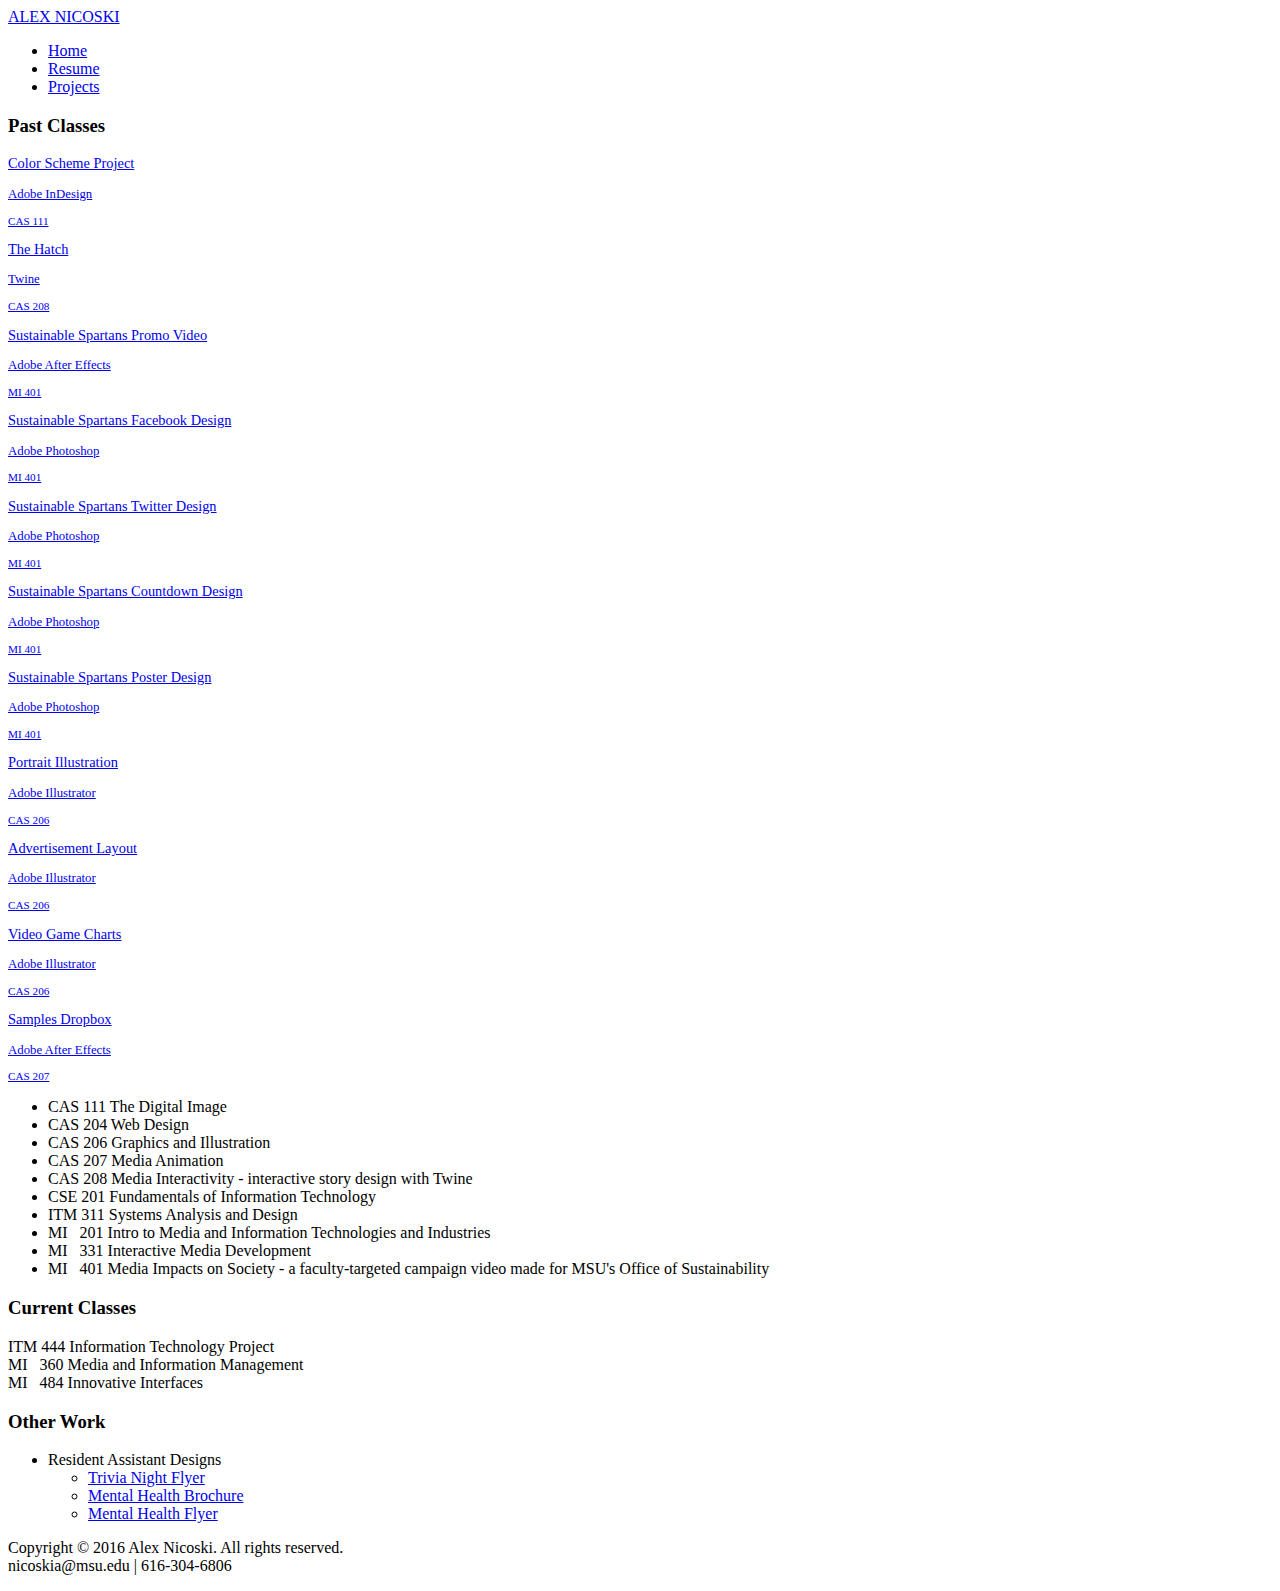
==== projects/index.html @ 18e31e3e "portfolio v1" ====
<!doctype html>
<html>
<head>
<link href="https://fonts.googleapis.com/css?family=Fjalla+One|EB+Garamond" rel="stylesheet"> 
<meta charset="utf-8">
<title>Alex's Classes</title>
<link rel="shortcut icon" href="logo.jpg">
<link rel="stylesheet" type="text/css" href="nicoski.css" />
</head>

<body>
<a href="index.html" id="name">ALEX NICOSKI</a>

<ul id="nav">
	<li><a href="index.html">Home</a></li>
    <li><a href="resume.html">Resume</a></li>
    <li><a href="projects.html">Projects</a></li>
</ul>
<div id="main">
<h3>Past Classes</h3>

<a class ="link" href="https://msu.edu/~nicoskia/nicoskia_%232.pdf" target="_blank"><div class="box">
	<p style="font-size: .9em">Color Scheme Project</p>
	<p style="font-size: .8em">Adobe InDesign</p>
	<p style="font-size: .7em">CAS 111</p></div></a>
 <a class ="link" href="https://msu.edu/~nicoskia/The%20Hatch%20v3.html" target="_blank"><div class="box">
	<p style="font-size: .9em">The Hatch</p>
	<p style="font-size: .8em">Twine</p>
	<p style="font-size: .7em">CAS 208</p></div></a>
 <a class ="link" href="https://www.youtube.com/watch?v=zVRuasFmCCM" target="_blank"><div class="box">
	<p style="font-size: .9em">Sustainable Spartans Promo Video</p>
	<p style="font-size: .8em">Adobe After Effects</p>
	<p style="font-size: .7em">MI 401</p></div></a>
<a class ="link" href="https://msu.edu/~nicoskia/Facebook.pdf" target="_blank"><div class="box">
	<p style="font-size: .9em">Sustainable Spartans Facebook Design</p>
	<p style="font-size: .8em">Adobe Photoshop</p>
	<p style="font-size: .7em">MI 401</p></div></a>
<a class ="link" href="https://msu.edu/~nicoskia/Twitter.pdf" target="_blank"><div class="box">
	<p style="font-size: .9em">Sustainable Spartans Twitter Design</p>
	<p style="font-size: .8em">Adobe Photoshop</p>
	<p style="font-size: .7em">MI 401</p></div></a>
<a class ="link" href="https://msu.edu/~nicoskia/Countdown.pdf" target="_blank"><div class="box">
	<p style="font-size: .9em">Sustainable Spartans Countdown Design</p>
	<p style="font-size: .8em">Adobe Photoshop</p>
	<p style="font-size: .7em">MI 401</p></div></a>
<a class ="link" href="https://msu.edu/~nicoskia/Poster.pdf" target="_blank"><div class="box">
	<p style="font-size: .9em">Sustainable Spartans Poster Design</p>
	<p style="font-size: .8em">Adobe Photoshop</p>
	<p style="font-size: .7em">MI 401</p></div></a>
<a class ="link" href="https://msu.edu/~nicoskia/Nicoski_Illustration.pdf" target="_blank"><div class="box">
	<p style="font-size: .9em">Portrait Illustration</p>
	<p style="font-size: .8em">Adobe Illustrator</p>
	<p style="font-size: .7em">CAS 206</p></div></a>
<a class ="link" href="https://msu.edu/~nicoskia/Layout.pdf" target="_blank"><div class="box">
	<p style="font-size: .9em">Advertisement Layout</p>
	<p style="font-size: .8em">Adobe Illustrator</p>
	<p style="font-size: .7em">CAS 206</p></div></a>
<a class ="link" href="https://msu.edu/~nicoskia/Charts.pdf" target="_blank"><div class="box">
	<p style="font-size: .9em">Video Game Charts</p>
	<p style="font-size: .8em">Adobe Illustrator</p>
	<p style="font-size: .7em">CAS 206</p></div></a>
<a class ="link" href="https://www.dropbox.com/sh/vql4dshpngmhi18/AABVchdhlwhwg74wE7Li_Q_Ba?dl=0" target="_blank"><div class="box">
	<p style="font-size: .9em">Samples Dropbox</p>
	<p style="font-size: .8em">Adobe After Effects</p>
	<p style="font-size: .7em">CAS 207</p></div></a>

<ul class="larger">
	<li>CAS 111 The Digital Image</li>
	<li>CAS 204 Web Design</li>
	<li>CAS 206 Graphics and Illustration</li>
	<li>CAS 207 Media Animation</li> 
	<li>CAS 208 Media Interactivity - interactive story design with Twine</li> 
	<li>CSE 201 Fundamentals of Information Technology</li>
	<li>ITM 311 Systems Analysis and Design</li>
	<li>MI &nbsp; 201 Intro to Media and Information Technologies and Industries</li>
	<li>MI &nbsp; 331 Interactive Media Development</li>
	<li>MI &nbsp; 401 Media Impacts on Society - a faculty-targeted campaign video made for MSU's Office of Sustainability</li>
  
</ul>
<h3>Current Classes</h3>
<li>ITM 444 Information Technology Project</li>
<li>MI &nbsp; 360 Media and Information Management</li>
<li>MI &nbsp; 484 Innovative Interfaces</li>
<ul class="larger">
  
</ul>

<h3>Other Work</h3>
<ul class="larger">
  <li>Resident Assistant Designs</li>
  <ul><li><a href="https://msu.edu/~nicoskia/Trivia_Night.pdf" target="_blank">Trivia Night Flyer</a></li>
  <li><a href="https://msu.edu/~nicoskia/Mental_Health_Brochure.pdf" target="_blank">Mental Health Brochure</a></li>
  <li><a href="https://msu.edu/~nicoskia/Mental_Health_Flyer.pdf" target="_blank">Mental Health Flyer</a></li>
  </ul>
  </ul>
</div>
<div id="footer">
<p>Copyright &copy; 2016 Alex Nicoski. All rights reserved.<br/> nicoskia@msu.edu | 616-304-6806</p>
</div>
</body>
</html>
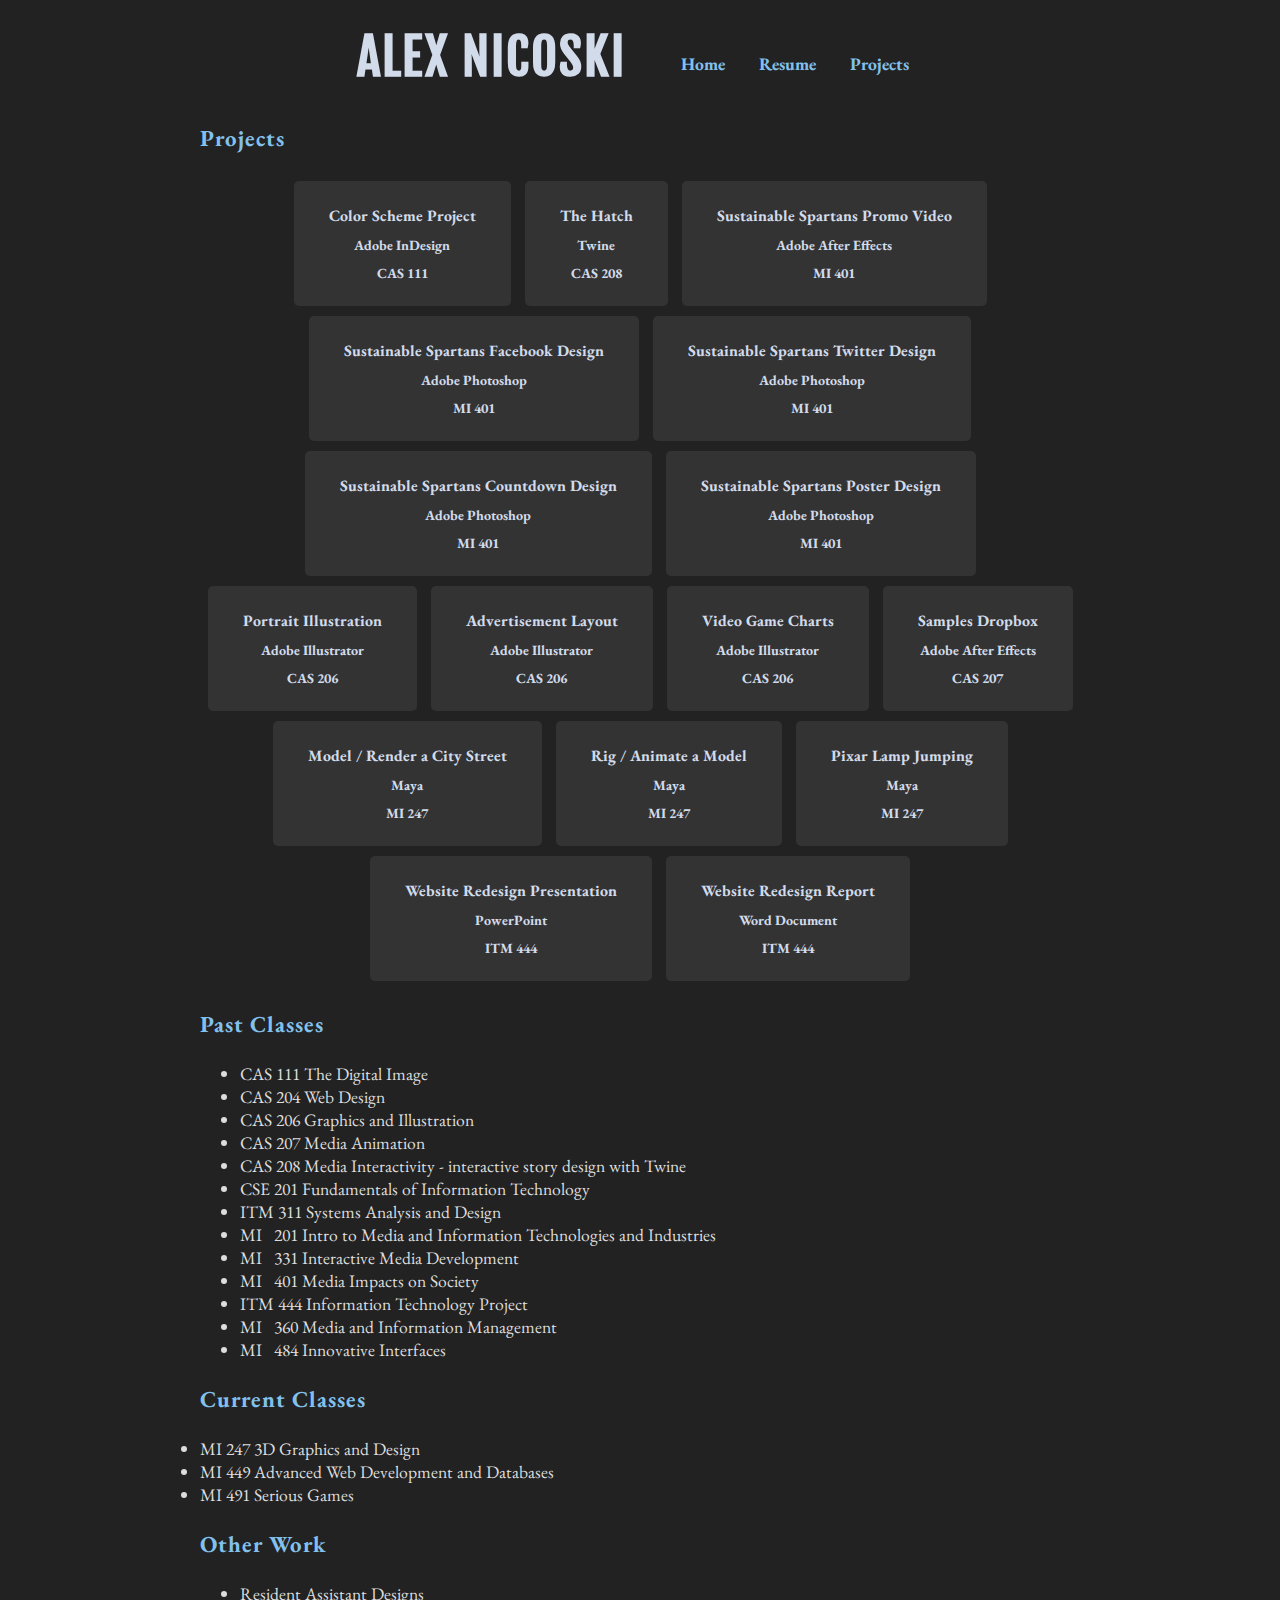
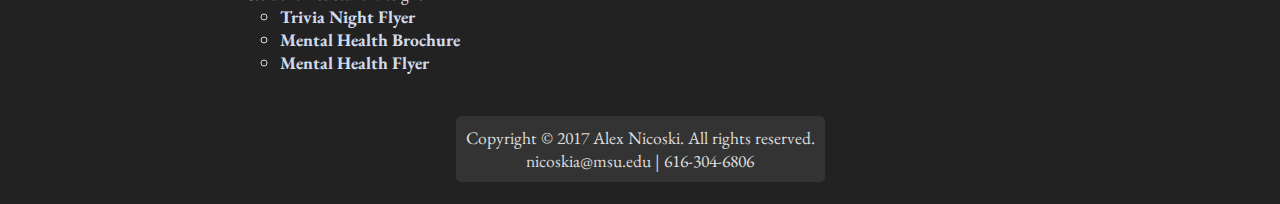
==== commit 9d3cb127: "fully updated portfolio sit" ====
--- a/projects/index.html
+++ b/projects/index.html
@@ -1,88 +1,114 @@
 <!doctype html>
 <html>
 <head>
-<link href="https://fonts.googleapis.com/css?family=Fjalla+One|EB+Garamond" rel="stylesheet"> 
+<link href="https://fonts.googleapis.com/css?family=Fjalla+One|EB+Garamond" rel="stylesheet">
 <meta charset="utf-8">
 <title>Alex's Classes</title>
 <link rel="shortcut icon" href="logo.jpg">
-<link rel="stylesheet" type="text/css" href="nicoski.css" />
+<link rel="stylesheet" type="text/css" href="/style.css" />
 </head>
 
 <body>
-<a href="index.html" id="name">ALEX NICOSKI</a>
+<a href="/" id="name">ALEX NICOSKI</a>
 
 <ul id="nav">
-	<li><a href="index.html">Home</a></li>
-    <li><a href="resume.html">Resume</a></li>
-    <li><a href="projects.html">Projects</a></li>
+	<li><a href="/">Home</a></li>
+    <li><a href="/resume">Resume</a></li>
+    <li><a href="/projects">Projects</a></li>
 </ul>
 <div id="main">
-<h3>Past Classes</h3>
+<h3>Projects</h3>
 
-<a class ="link" href="https://msu.edu/~nicoskia/nicoskia_%232.pdf" target="_blank"><div class="box">
+<a class ="link" href="https://msu.edu/~nicoskia/nicoskia_%232.pdf" target="_blank">
 	<p style="font-size: .9em">Color Scheme Project</p>
 	<p style="font-size: .8em">Adobe InDesign</p>
-	<p style="font-size: .7em">CAS 111</p></div></a>
- <a class ="link" href="https://msu.edu/~nicoskia/The%20Hatch%20v3.html" target="_blank"><div class="box">
+	<p style="font-size: .8em">CAS 111</p></a>
+ <a class ="link" href="https://msu.edu/~nicoskia/The%20Hatch%20v3.html" target="_blank">
 	<p style="font-size: .9em">The Hatch</p>
 	<p style="font-size: .8em">Twine</p>
-	<p style="font-size: .7em">CAS 208</p></div></a>
- <a class ="link" href="https://www.youtube.com/watch?v=zVRuasFmCCM" target="_blank"><div class="box">
+	<p style="font-size: .8em">CAS 208</p></a>
+ <a class ="link" href="https://www.youtube.com/watch?v=zVRuasFmCCM" target="_blank">
 	<p style="font-size: .9em">Sustainable Spartans Promo Video</p>
 	<p style="font-size: .8em">Adobe After Effects</p>
-	<p style="font-size: .7em">MI 401</p></div></a>
-<a class ="link" href="https://msu.edu/~nicoskia/Facebook.pdf" target="_blank"><div class="box">
+	<p style="font-size: .8em">MI 401</p></a>
+<a class ="link" href="https://msu.edu/~nicoskia/Facebook.pdf" target="_blank">
 	<p style="font-size: .9em">Sustainable Spartans Facebook Design</p>
 	<p style="font-size: .8em">Adobe Photoshop</p>
-	<p style="font-size: .7em">MI 401</p></div></a>
-<a class ="link" href="https://msu.edu/~nicoskia/Twitter.pdf" target="_blank"><div class="box">
+	<p style="font-size: .8em">MI 401</p></a>
+<a class ="link" href="https://msu.edu/~nicoskia/Twitter.pdf" target="_blank">
 	<p style="font-size: .9em">Sustainable Spartans Twitter Design</p>
 	<p style="font-size: .8em">Adobe Photoshop</p>
-	<p style="font-size: .7em">MI 401</p></div></a>
-<a class ="link" href="https://msu.edu/~nicoskia/Countdown.pdf" target="_blank"><div class="box">
+	<p style="font-size: .8em">MI 401</p></a>
+<a class ="link" href="https://msu.edu/~nicoskia/Countdown.pdf" target="_blank">
 	<p style="font-size: .9em">Sustainable Spartans Countdown Design</p>
 	<p style="font-size: .8em">Adobe Photoshop</p>
-	<p style="font-size: .7em">MI 401</p></div></a>
-<a class ="link" href="https://msu.edu/~nicoskia/Poster.pdf" target="_blank"><div class="box">
+	<p style="font-size: .8em">MI 401</p></a>
+<a class ="link" href="https://msu.edu/~nicoskia/Poster.pdf" target="_blank">
 	<p style="font-size: .9em">Sustainable Spartans Poster Design</p>
 	<p style="font-size: .8em">Adobe Photoshop</p>
-	<p style="font-size: .7em">MI 401</p></div></a>
-<a class ="link" href="https://msu.edu/~nicoskia/Nicoski_Illustration.pdf" target="_blank"><div class="box">
+	<p style="font-size: .8em">MI 401</p></a>
+<a class ="link" href="https://msu.edu/~nicoskia/Nicoski_Illustration.pdf" target="_blank">
 	<p style="font-size: .9em">Portrait Illustration</p>
 	<p style="font-size: .8em">Adobe Illustrator</p>
-	<p style="font-size: .7em">CAS 206</p></div></a>
-<a class ="link" href="https://msu.edu/~nicoskia/Layout.pdf" target="_blank"><div class="box">
+	<p style="font-size: .8em">CAS 206</p></a>
+<a class ="link" href="https://msu.edu/~nicoskia/Layout.pdf" target="_blank">
 	<p style="font-size: .9em">Advertisement Layout</p>
 	<p style="font-size: .8em">Adobe Illustrator</p>
-	<p style="font-size: .7em">CAS 206</p></div></a>
-<a class ="link" href="https://msu.edu/~nicoskia/Charts.pdf" target="_blank"><div class="box">
+	<p style="font-size: .8em">CAS 206</p></a>
+<a class ="link" href="https://msu.edu/~nicoskia/Charts.pdf" target="_blank">
 	<p style="font-size: .9em">Video Game Charts</p>
 	<p style="font-size: .8em">Adobe Illustrator</p>
-	<p style="font-size: .7em">CAS 206</p></div></a>
-<a class ="link" href="https://www.dropbox.com/sh/vql4dshpngmhi18/AABVchdhlwhwg74wE7Li_Q_Ba?dl=0" target="_blank"><div class="box">
+	<p style="font-size: .8em">CAS 206</p></a>
+<a class ="link" href="https://www.dropbox.com/sh/vql4dshpngmhi18/AABVchdhlwhwg74wE7Li_Q_Ba?dl=0" target="_blank">
 	<p style="font-size: .9em">Samples Dropbox</p>
 	<p style="font-size: .8em">Adobe After Effects</p>
-	<p style="font-size: .7em">CAS 207</p></div></a>
+	<p style="font-size: .8em">CAS 207</p></a>
+<a class ="link" href="http://imgur.com/a/RFSm3" target="_blank">
+	<p style="font-size: .9em">Model / Render a City Street</p>
+	<p style="font-size: .8em">Maya</p>
+	<p style="font-size: .8em">MI 247</p></a>
+<a class ="link" href="https://www.youtube.com/watch?v=e-zWIyB50eA" target="_blank">
+	<p style="font-size: .9em">Rig / Animate a Model</p>
+	<p style="font-size: .8em">Maya</p>
+	<p style="font-size: .8em">MI 247</p></a>
+<a class ="link" href="https://www.youtube.com/watch?v=DuOG3UMdSUo" target="_blank">
+	<p style="font-size: .9em">Pixar Lamp Jumping</p>
+	<p style="font-size: .8em">Maya</p>
+	<p style="font-size: .8em">MI 247</p></a>
+<a class ="link" href="https://msu.edu/~nicoskia/ITM_444_Final_Presentation.pptx" target="_blank">
+	<p style="font-size: .9em">Website Redesign Presentation</p>
+	<p style="font-size: .8em">PowerPoint</p>
+	<p style="font-size: .8em">ITM 444</p></a>
+	<a class ="link" href="https://msu.edu/~nicoskia/ITM444FinalReport.pdf" target="_blank">
+		<p style="font-size: .9em">Website Redesign Report</p>
+		<p style="font-size: .8em">Word Document</p>
+		<p style="font-size: .8em">ITM 444</p></a>
+
+
+	<h3>Past Classes</h3>
 
 <ul class="larger">
 	<li>CAS 111 The Digital Image</li>
 	<li>CAS 204 Web Design</li>
 	<li>CAS 206 Graphics and Illustration</li>
-	<li>CAS 207 Media Animation</li> 
-	<li>CAS 208 Media Interactivity - interactive story design with Twine</li> 
+	<li>CAS 207 Media Animation</li>
+	<li>CAS 208 Media Interactivity - interactive story design with Twine</li>
 	<li>CSE 201 Fundamentals of Information Technology</li>
 	<li>ITM 311 Systems Analysis and Design</li>
 	<li>MI &nbsp; 201 Intro to Media and Information Technologies and Industries</li>
 	<li>MI &nbsp; 331 Interactive Media Development</li>
-	<li>MI &nbsp; 401 Media Impacts on Society - a faculty-targeted campaign video made for MSU's Office of Sustainability</li>
-  
+	<li>MI &nbsp; 401 Media Impacts on Society</li>
+	<li>ITM 444 Information Technology Project</li>
+	<li>MI &nbsp; 360 Media and Information Management</li>
+	<li>MI &nbsp; 484 Innovative Interfaces</li>
+
 </ul>
 <h3>Current Classes</h3>
-<li>ITM 444 Information Technology Project</li>
-<li>MI &nbsp; 360 Media and Information Management</li>
-<li>MI &nbsp; 484 Innovative Interfaces</li>
+<li>MI 247 3D Graphics and Design</li>
+<li>MI 449 Advanced Web Development and Databases</li>
+<li>MI 491 Serious Games</li>
 <ul class="larger">
-  
+
 </ul>
 
 <h3>Other Work</h3>
@@ -95,7 +121,7 @@
   </ul>
 </div>
 <div id="footer">
-<p>Copyright &copy; 2016 Alex Nicoski. All rights reserved.<br/> nicoskia@msu.edu | 616-304-6806</p>
+<p>Copyright &copy; 2017 Alex Nicoski. All rights reserved.<br/> nicoskia@msu.edu | 616-304-6806</p>
 </div>
 </body>
 </html>
--- a/style.css
+++ b/style.css
@@ -0,0 +1,163 @@
+@charset "UTF-8";
+
+/* Alex Nicoski's CSS Document. Colors for reference found below:
+
+Orange: #f38524
+Yellow: #fafa5e
+Light Blue: #82c1ed
+Dark Blue: #5096eb
+Olive Green: #577543
+Brown: #876c57
+Dark Brown: #473535
+Cream: #ece3d4
+
+*/
+html {
+  background-color: #222;
+}
+
+body {
+  display: flex;
+  flex-wrap: wrap;
+  justify-content: center;
+  text-align: center;
+  width: 900px;
+  color: #ddd;
+  margin: 1.5em auto;
+  border-radius: 5px;
+  font-family: 'EB Garamond', serif;
+  font-size: 1.1em;
+}
+
+#main {
+  padding: 0 5px 5px;
+  margin: 0 5px 20px;
+}
+
+#name {
+  font-size: 50px;
+  font-family: 'Fjalla One', sans-serif;
+  letter-spacing: 2px;
+}
+
+#footer {
+  background: #333;
+  padding: 10px;
+  border-radius: 5px;
+  margin-bottom: -5px;
+}
+
+#footer p {
+  margin: 0;
+}
+
+#bio {
+  text-align: justify;
+}
+
+hr {
+  border: 1px solid #333;
+  margin: 20px 0;
+}
+
+h1 {
+  margin: 0 0 20px;
+  padding: 5px 0;
+  border-radius: 5px;
+  color: #000;
+  font-size: 1.7em;
+  text-align: left;
+}
+
+h2 {
+  margin: 10px;
+  padding: 7px;
+  font-size: 2em;
+  letter-spacing: 2px;
+  border-radius: 5px;
+  color: #ddd;
+}
+
+h3 {
+  padding-left: 0;
+  letter-spacing: 1px;
+  text-align: left;
+  color: #82c1ed;
+  font-size: 1.3em;
+}
+
+li {
+  text-align: left;
+}
+
+p {
+  margin: 10px;
+}
+
+a {
+  font-weight: bold;
+  color: #d2dbea;
+  text-decoration: none;
+}
+
+a:hover {
+  font-weight: bold;
+  color: #fff;
+}
+
+span {
+  display: block;
+}
+
+.link:link,
+.link:visited {
+  background-color: #333;
+  color: #d2dbea;
+  padding: 14px 25px;
+  margin: 5px;
+  border-radius: 5px;
+  text-align: center;
+  text-decoration: none;
+  display: inline-block;
+}
+
+.link:hover {
+  color: white;
+}
+
+#nav {
+  text-align: center;
+}
+
+#nav li {
+  display: inline;
+  margin: 5px;
+}
+
+#nav a {
+  padding: 8px 10px;
+  color: #82c1ed;
+  border-radius: 5px;
+  -webkit-transition: all 0.3s ease-in-out;
+  -moz-transition: all 0.3s ease-in-out;
+  -o-transition: all 0.3s ease-in-out;
+  transition: all 0.3s ease-in-out;
+  display: inline-block;
+}
+
+#nav a:hover {
+  -webkit-transform: scale(1.2);
+  -moz-transform: scale(1.2);
+  -o-transform: scale(1.2);
+  -ms-transform: scale(1.2);
+  transform: scale(1.2);
+  color: #5096eb;
+}
+
+#check {
+  float: right;
+}
+
+.spacing {
+  line-height: 3em;
+}
